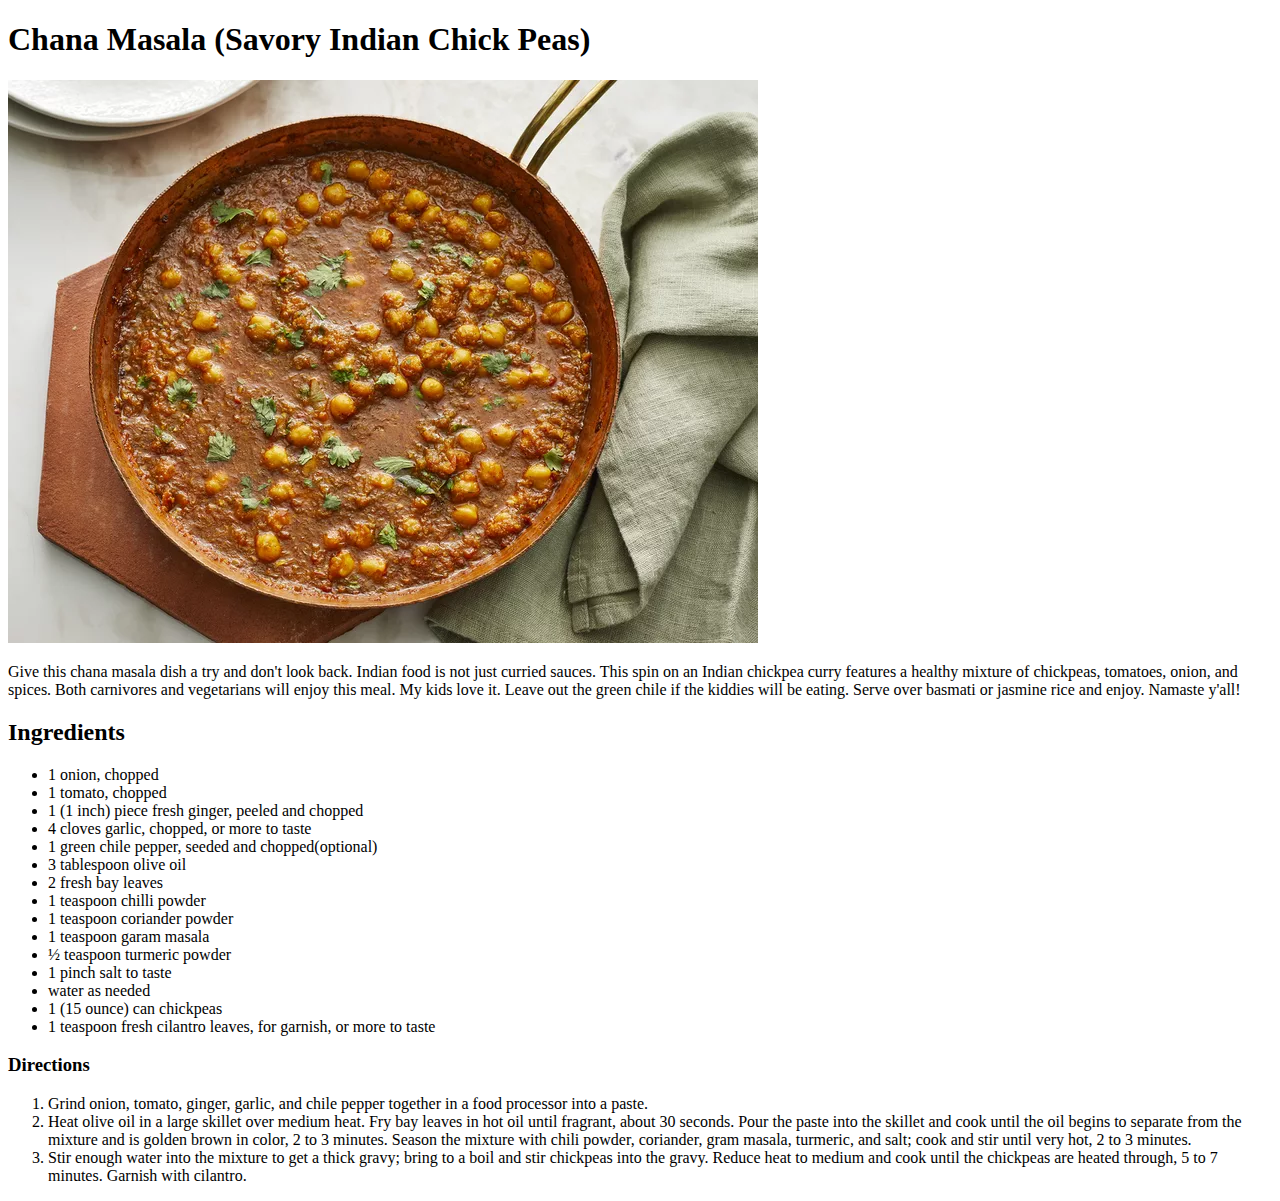
==== recipes/chana-masala.html @ 5cab4247 "Add recipes website" ====
<!DOCTYPE html>
<html lang="en">
<head>
    <meta charset="UTF-8">
    <meta http-equiv="X-UA-Compatible" content="IE=edge">
    <meta name="viewport" content="width=device-width, initial-scale=1.0">
    <title>Chana Masala</title>
</head>
<body>
    <h1>Chana Masala (Savory Indian Chick Peas)</h1>
    <img src="../img/chana-masala.jpg" alt="Recipe end result Chana Masala">
    <p>Give this chana masala dish a try and don't look back. Indian food is not just curried sauces. This spin on an Indian chickpea curry features a healthy mixture of chickpeas, tomatoes, onion, and spices. Both carnivores and vegetarians will enjoy this meal. My kids love it. Leave out the green chile if the kiddies will be eating. Serve over basmati or jasmine rice and enjoy. Namaste y'all!</p>
    <h2>Ingredients</h2>
    <ul>
        <li>1 onion, chopped</li>
        <li>1 tomato, chopped</li>
        <li>1 (1 inch) piece fresh ginger, peeled and chopped</li>
        <li>4 cloves garlic, chopped, or more to taste</li>
        <li>1 green chile pepper, seeded and chopped(optional)</li>
        <li>3 tablespoon olive oil</li>
        <li>2 fresh bay leaves</li>
        <li>1 teaspoon chilli powder</li>
        <li>1 teaspoon coriander powder</li>
        <li>1 teaspoon garam masala</li>
        <li>½ teaspoon turmeric powder</li>
        <li>1 pinch salt to taste</li>
        <li>water as needed</li>
        <li>1 (15 ounce) can chickpeas</li>
        <li>1 teaspoon fresh cilantro leaves, for garnish, or more to taste</li>
    </ul>

    <h3>Directions</h3>

    <ol>
        <li>Grind onion, tomato, ginger, garlic, and chile pepper together in a food processor into a paste. </li>
        <li>Heat olive oil in a large skillet over medium heat. Fry bay leaves in hot oil until fragrant, about 30 seconds. Pour the paste into the skillet and cook until the oil begins to separate from the mixture and is golden brown in color, 2 to 3 minutes. Season the mixture with chili powder, coriander, gram masala, turmeric, and salt; cook and stir until very hot, 2 to 3 minutes. </li>
        <li>Stir enough water into the mixture to get a thick gravy; bring to a boil and stir chickpeas into the gravy. Reduce heat to medium and cook until the chickpeas are heated through, 5 to 7 minutes. Garnish with cilantro. </li>
    </ol>
</body>
</html>
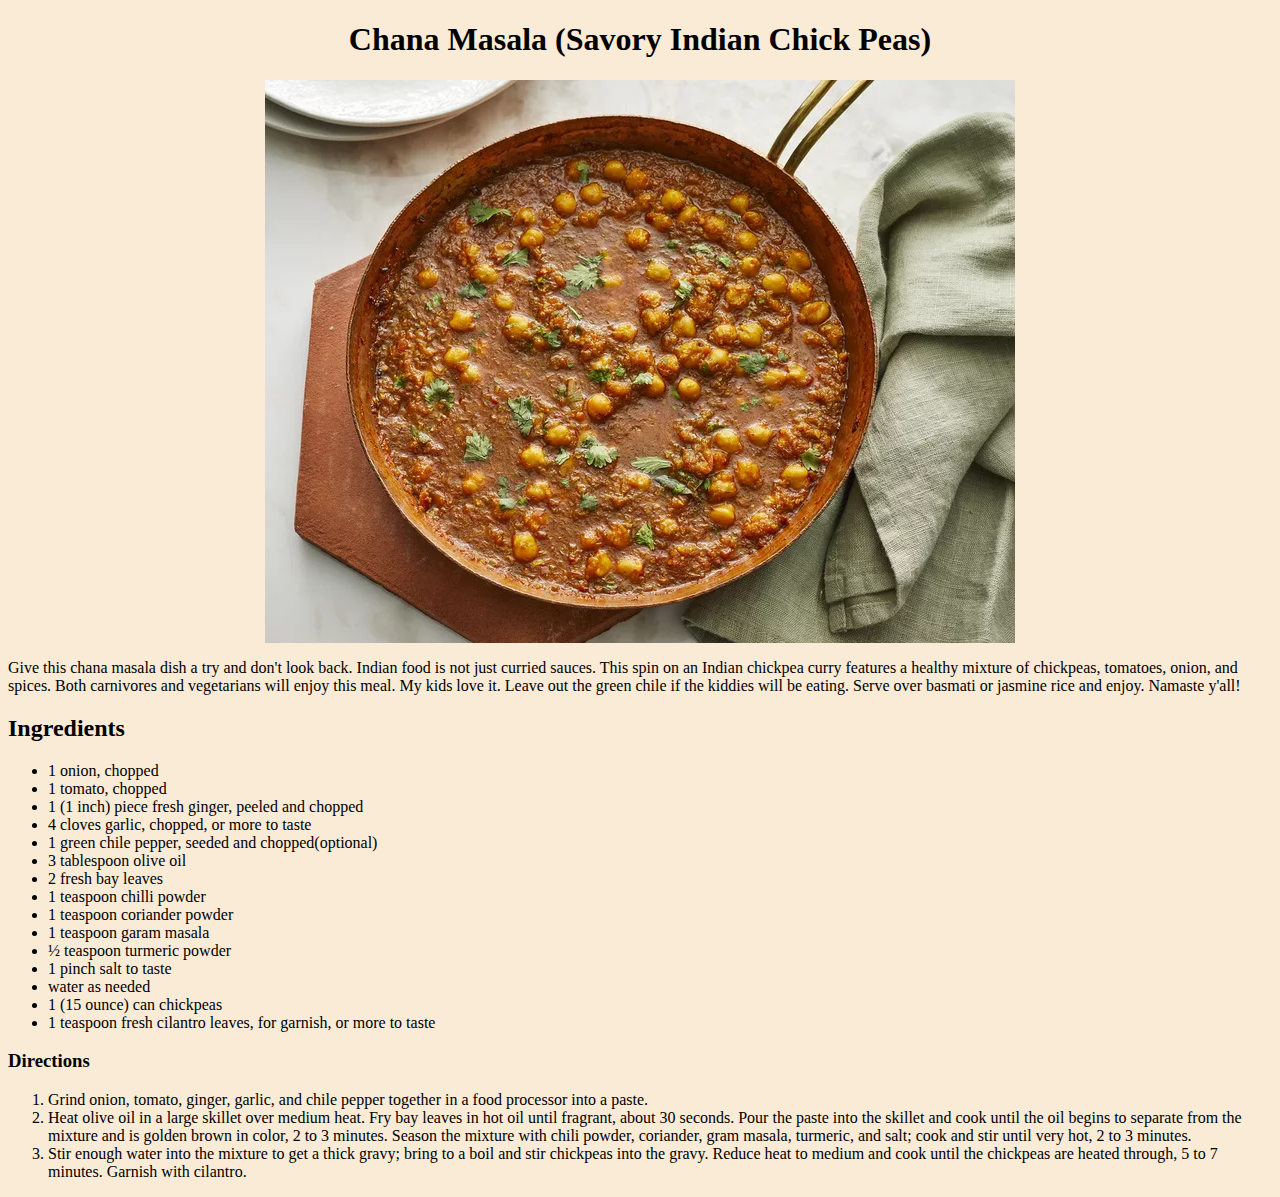
==== commit 9aa3b806: "Added css to all the pages" ====
--- a/recipes/chana-masala.html
+++ b/recipes/chana-masala.html
@@ -5,11 +5,12 @@
     <meta http-equiv="X-UA-Compatible" content="IE=edge">
     <meta name="viewport" content="width=device-width, initial-scale=1.0">
     <title>Chana Masala</title>
+    <link rel="stylesheet" href="chana-masala.css">
 </head>
 <body>
     <h1>Chana Masala (Savory Indian Chick Peas)</h1>
     <img src="../img/chana-masala.jpg" alt="Recipe end result Chana Masala">
-    <p>Give this chana masala dish a try and don't look back. Indian food is not just curried sauces. This spin on an Indian chickpea curry features a healthy mixture of chickpeas, tomatoes, onion, and spices. Both carnivores and vegetarians will enjoy this meal. My kids love it. Leave out the green chile if the kiddies will be eating. Serve over basmati or jasmine rice and enjoy. Namaste y'all!</p>
+    <p class="description">Give this chana masala dish a try and don't look back. Indian food is not just curried sauces. This spin on an Indian chickpea curry features a healthy mixture of chickpeas, tomatoes, onion, and spices. Both carnivores and vegetarians will enjoy this meal. My kids love it. Leave out the green chile if the kiddies will be eating. Serve over basmati or jasmine rice and enjoy. Namaste y'all!</p>
     <h2>Ingredients</h2>
     <ul>
         <li>1 onion, chopped</li>
--- a/recipes/chana-masala.css
+++ b/recipes/chana-masala.css
@@ -0,0 +1,17 @@
+body{
+    background-color: antiquewhite;
+}
+
+h1{
+    text-align: center;
+}
+
+img{
+    display: block;
+    margin-left: auto;
+    margin-right: auto;
+}
+
+p.description{
+    font-weight: 500;
+}